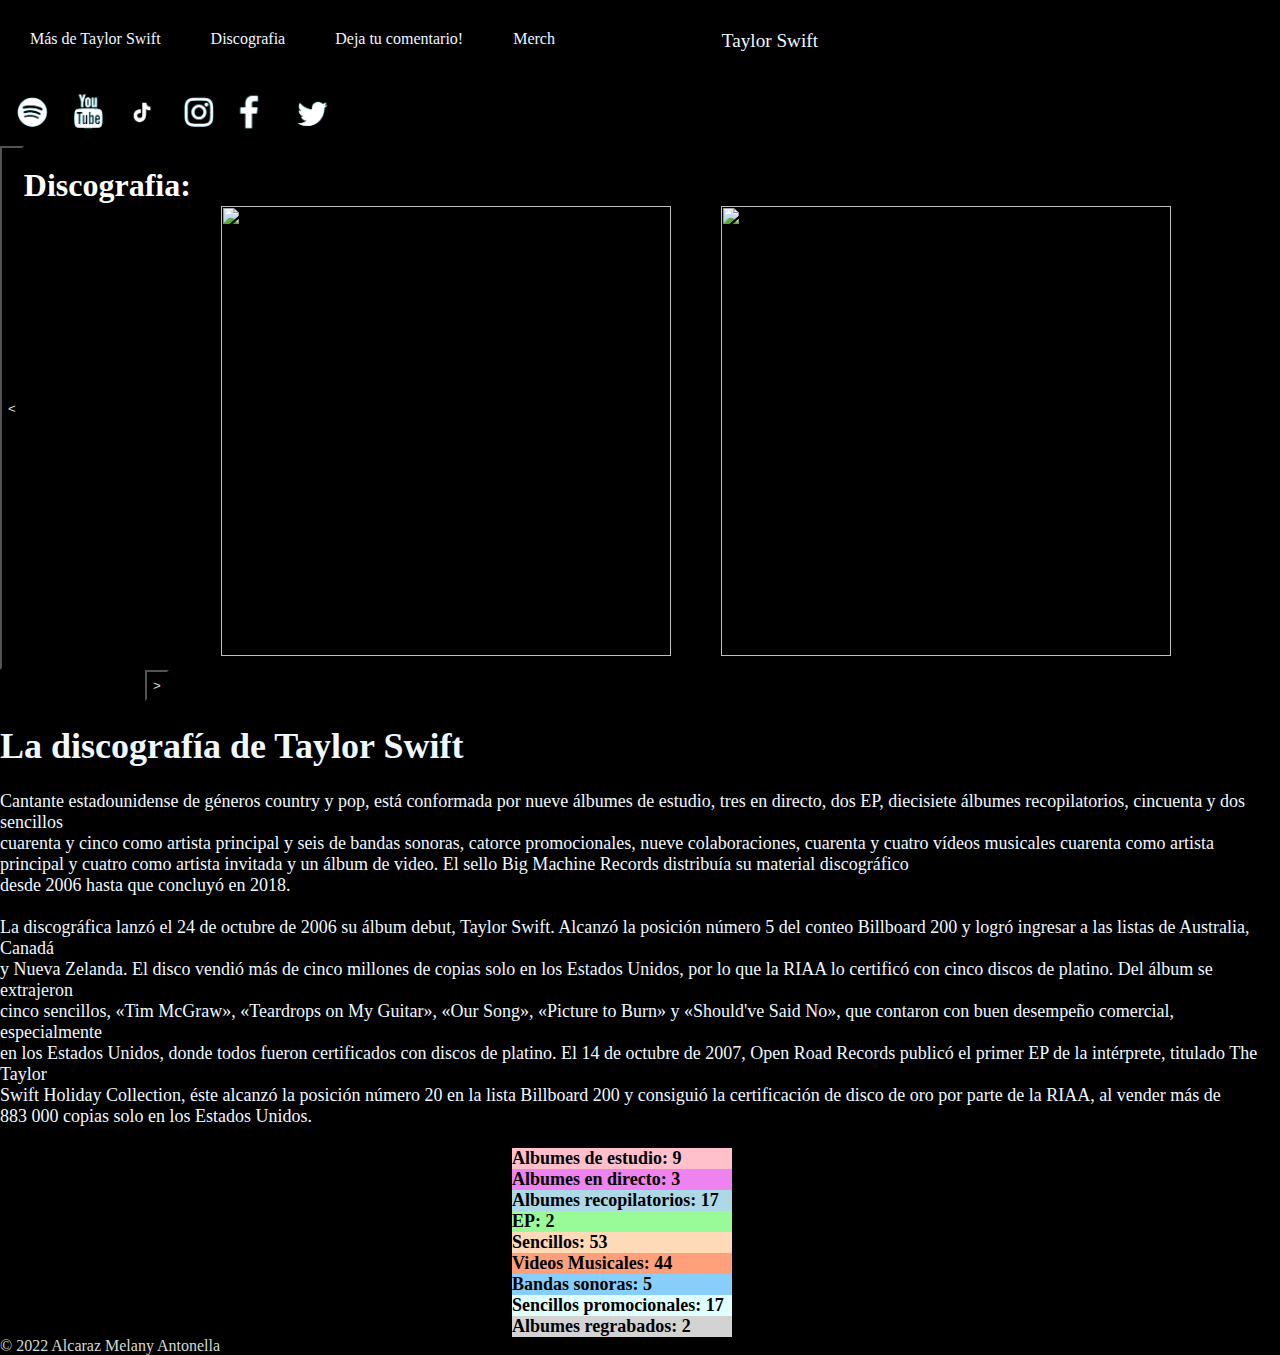
==== paginas/discografia.html @ 2b184917 "cambios" ====
<!DOCTYPE html>
 <html>
    <head>
        <meta charset="utf-8">
        <link rel="stylesheet" type="text/css" href="../CSS.css">
        <title>Taylor Swift</title>  
        <script type="text/JavaScript" src="../funciones.js"></script>
     </head>
     
     <header>
        <div id="Menu"> 
            <a href="../paginas/biblografia.html"> 
                Más de Taylor Swift
            </a> </div>

         <div id="Menu"> 
            <a href="../paginas/discografia.html"> 
            Discografia
            </a></div>

        <a href="../paginas/formulario.html" >
        <div id="Menu"> Deja tu comentario! </div> </a>

         <a href="https://store.taylorswift.com/?utm_campaign=nav&utm_medium=referral&utm_source=taylorswift.com" target="_blank">
         <div id="Menu"> Merch </div> </a>

         <div id="nmbPrincipal">
            <a href="../index.html">  
             Taylor Swift
            </a></div>
         <div id="imagenes">
            <a href="https://open.spotify.com/artist/06HL4z0CvFAxyc27GXpf02" target="_blank">
                <img src="../imagenes/spotifylogo.png" height="50" > 
            </a>
            <a href="https://www.youtube.com/c/TaylorSwift/videos" target="_blank">
                <img src="../imagenes/ytlogo.png" height="50"> 
            </a>  
            <a href="https://www.tiktok.com/@taylorswift?lang=es" target="_blank">
                <img src="../imagenes/tiktoklogo.png" height="50"> 
            </a>
            <a href="https://www.instagram.com/taylorswift/" target="_blank">
                <img src="../imagenes/iglogo.png" height="50"> 
            </a>
            <a href="https://es-la.facebook.com/TaylorSwift" target="_blank">
                <img src="../imagenes/facelogo1.png" height="50"> 
            </a>
            <a href="https://twitter.com/taylorswift13" target="_blank">
                <img src="../imagenes/twlogo.png" height="50"> 
            </a>
        </div>
    </header>
 <body>
    <div class="albumes">
            
        <input type="button" value="<" id="anterior" onclick="anterior()">
        <h1> Discografia:</h1> <br> <br>
        <div  width="450" height="450">
           <img src="/Programacion web/Alcaraz Melany Proyecto Integrador/imagenes/evermore.webp" id="a-1"   width="450" height="450"> 
        </div>
        
     
        <div  width="450" height="450"> 
            <img src="/Programacion web/Alcaraz Melany Proyecto Integrador/imagenes/evermoreback.webp" id="al2"  width="450" height="450" >
        </div>

        <input type="button" value=">" id="siguiente" onclick="siguiente()">
   </div> 
     <div class="cuerpo"> 

        <h1>La discografía de Taylor Swift</h1> Cantante estadounidense de géneros country y pop, está conformada por nueve álbumes de estudio,  
        tres en directo, dos EP, diecisiete álbumes recopilatorios,  
        cincuenta y dos sencillos <br> cuarenta y cinco como artista  principal y seis de bandas sonoras, catorce promocionales, nueve colaboraciones, cuarenta y cuatro vídeos musicales cuarenta como artista  <br>
         principal y cuatro como  artista invitada y un álbum de video. El sello Big Machine Records distribuía su material discográfico <br>
          desde 2006 hasta que concluyó en 2018.
          <br><br>

        La discográfica lanzó el 24 de octubre de 2006 su álbum debut, Taylor Swift.​ Alcanzó la posición número 5 del conteo Billboard 200
         y logró ingresar a las listas de Australia, Canadá <br> y Nueva Zelanda.​  El disco vendió más de cinco millones de copias solo en los
          Estados Unidos, por lo que la RIAA lo certificó con cinco discos de platino. Del álbum se extrajeron  <br>
          cinco sencillos, «Tim McGraw»,
           «Teardrops on My Guitar», «Our Song», «Picture to Burn» y «Should've Said No», que contaron con buen desempeño comercial, 
           especialmente <br>
            en los Estados Unidos, donde todos fueron certificados con discos de platino. El 14 de octubre de 2007, Open Road
            Records publicó el primer EP de la intérprete, titulado The Taylor  <br>
            Swift Holiday Collection, éste alcanzó la posición número 20 en
             la lista Billboard 200 y consiguió la certificación de disco de oro por parte de la RIAA, al vender más de <br> 883 000 copias solo en
              los Estados Unidos.
              <br> <br>
        <div class="estadisticas">

            <div id="albumes1">  <b>Albumes de estudio: 9 </b></div>
            <div id="albumes2"> <b>Albumes en directo: 3</b> </div>
            <div id="albumes3"> <b> Albumes recopilatorios: 17</b></div>
            <div id="albumes4"> <b>EP: 2</b> </div>
            <div id="albumes5">  <b>Sencillos: 53</b> </div>
            <div id="albumes6">  <b>Videos Musicales: 44</b> </div>
            <div id="albumes7"> <b>Bandas sonoras: 5</b>  </div>
            <div id="albumes8"> <b>Sencillos promocionales: 17 </b> </div>
            <div id="albumes9"> <b>Albumes regrabados: 2</b>  </div>

        </div>
    </div>
    <footer>
        © 2022 Alcaraz Melany Antonella
    </footer> 
 </body>
 
 </html>
---- CSS.css ----
body{
    padding: 0px;
    margin: 0px;
    background-color: black;
   
    
}
/* ---------------------------------------Header-------------------------------------------------- */
header{
    border: 5px solid black;
    background-color: black;
    display:flex;
    flex-direction: row;
    flex-wrap: wrap;
    height: auto;
    text-align: center;
    color: #d4dbd2;
   }
 #bDiscos, #tsbiblo{
    background-color: transparent;
    color: aliceblue;
    font-family: 'Lucida Grande';
    font-size: large;
}
header, a:visited{
    color:aliceblue;
    text-decoration: none;
    text-decoration-line: none;
}
header, a:link{
    color:aliceblue;
    text-decoration: none;
    text-decoration-line: none;
}

  #imagenes{
      margin-top: 10px;
      justify-content: space-between;
  }
  /* ---------------------------------------Footer-------------------------------------------------- */
 footer{
    background-color: black;
    display: flex;
    flex-direction: row;
    flex-wrap: wrap;
    justify-content: left;
    text-align: center;
    color: #d4dbd2;
 }
#Menu{
    border: 5px solid black;
    margin: 10px;
    padding: 10px;
    background-color: black;
}
    #Menu:any-link{
        color: #d4dbd2;
    }
    #nmbPrincipal{
        border: 5px solid black;
        margin: 10px;
        padding: 10px;
        background-color: black;
        width: 330px;
        text-align: center;
        font-size:larger;
        font-family:  'Lucida Grande';
    }
    /* ---------------------------------------Imagen principal-------------------------------------------------- */
.principal{
      background-image: url("./imagenes/fondodiv1.jpg"); 
     background-repeat:no-repeat;
     background-size:cover; 
     display: flex;
     flex-direction: row;
     flex-wrap: wrap;
     width:100%;
     height:630px;
     
} 
     #phijo{
        background-image: url("./imagenes/albumcover1.jpg")  ; 
        background-size:cover;
        width:300px;
        height:300px;
        float: center;
        margin-top: 90px;
        margin-left: 100px;
        padding: 40px;
        
    } 
    #phijo:hover{
        background-image: url("./imagenes/albumcontracover.jpg")  ; 
    }
    #phijo2{
        width: 300px;
        height: 300px;
        float: right;
        margin-top: 180px;
        margin-left: 350px;
        font-size: larger;
        font-family:  'Lucida Grande';
        height: fit-content;
        
        background-color: transparent;
     } 
     /* ----------------------------------------Poster-------------------------------------------------- */
     .film{
        background-color: black; 
        
        /*  color: aliceblue; */
         color: black;
         width: 100%;
         height:fit-content;
         display: flex;
        flex-direction: row;
        flex-wrap: wrap;
        
     }
     #poster{
         margin-left: 140px;
         margin-top: 50px;
     }
     #text{
        border: 5px pink dotted;
        margin-left: 150px; 
        margin-top: 100px;
        font-size: larger;
        font-family:  'Lucida Grande';
        height: fit-content;
        padding: 15px;
        background-color: palevioletred;
     }
    
     #carolina{
        width: 100%;
        height: 520px;
        color:  black;
        font-size: xx-large;
        background-color:coral;
        text-align: center;
        padding-top: 25px;
        text-decoration:wavy;
     }
     #c-texto{
        color: crimson;
     }
     

 
    /* ----------------------------------------Formulario-------------------------------------------------- */
.div-form{
    margin: 0px;
    background-color: black;
    width:100%;
    height:700px;
    color: aliceblue;
    
}
    form{
        background-color: palevioletred;
        width: 500px;
        padding: 20px;
        border-radius: 15px;
        margin: auto;
        color: black;
    }
    /* label{
    width: 20px;
    display: inline-block;
    } */
     /* ----------------------------------------Albumes(discografia)-------------------------------------------------- */  
.albumes{
    background-color: black;
    color: white;
    width:100%;
    height:555px;
    display: flex;
    flex-direction: row;
    flex-wrap: wrap;
  }
    #a-1{
      margin-top: 60px;
      margin-left: 30px;
    }
    #al2{
        margin-top: 60px;
        margin-left: 50px;
    }
    #anterior{
        background-color:black ;
        color:#d4dbd2;
        margin-left: 0px;
    }
    #siguiente{
        background-color:black ;
        color:#d4dbd2;
        margin-left:145px; 
      
    }
.cuerpo{
    background-color: black;
    color: aliceblue;
    width: 100%; 
    height:fit-content; 
    font-size: large;
    

}

.estadisticas{
    width: 100%;
  }

    #albumes1{
        margin-left:40%;
        background-color: pink;
        color: black;
        text-decoration: bold;
        width: 220px;
    
    }
    #albumes2{
        margin-left:40%;
        background-color: violet;
        color: black;
        text-decoration: bold;
        width: 220px;
    
    }
    #albumes3{
        margin-left:40%;
        background-color: lightblue;
        color: black;
        text-decoration: bold;
        width: 220px;
    
    }
    #albumes4{
        margin-left:40%;
        background-color: palegreen;
        color: black;
        text-decoration: bold;
        width: 220px;
    
    }
    #albumes5{
        margin-left:40%;
        background-color: peachpuff;
        color: black;
        text-decoration: bold;
        width: 220px;
    
    }
    #albumes6{
        margin-left:40%;
        background-color: lightsalmon;
        color: black;
        text-decoration: bold;
        width: 220px;
    
    }
    #albumes7{
        margin-left:40%;
        background-color: lightskyblue;
        color: black;
        text-decoration: bold;
        width: 220px;
    }
    #albumes8{
        margin-left:40%;
        background-color: lightcyan;
        color: black;
        text-decoration: bold;
        width: 220px;
    
    }
    #albumes9{
        margin-left:40%;
        background-color: lightgray;
        color: black;
        text-decoration: bold;
        width: 220px;
    
    }
     /* ----------------------------------------Imagenes(biblogafia)-------------------------------------------------- */  
     .imagenesTS{
        background-color: black;
        height: 750px;
        width: 50%;
        margin-left:350px; 
        display: flex;
        flex-direction: column;
        overflow: auto;
        
    }
    .imagenesTS img{
        width: 100%;
        height: 100%;
        flex-shrink: 0;
        object-fit: cover;
        position: sticky;
        top: 0;
    }
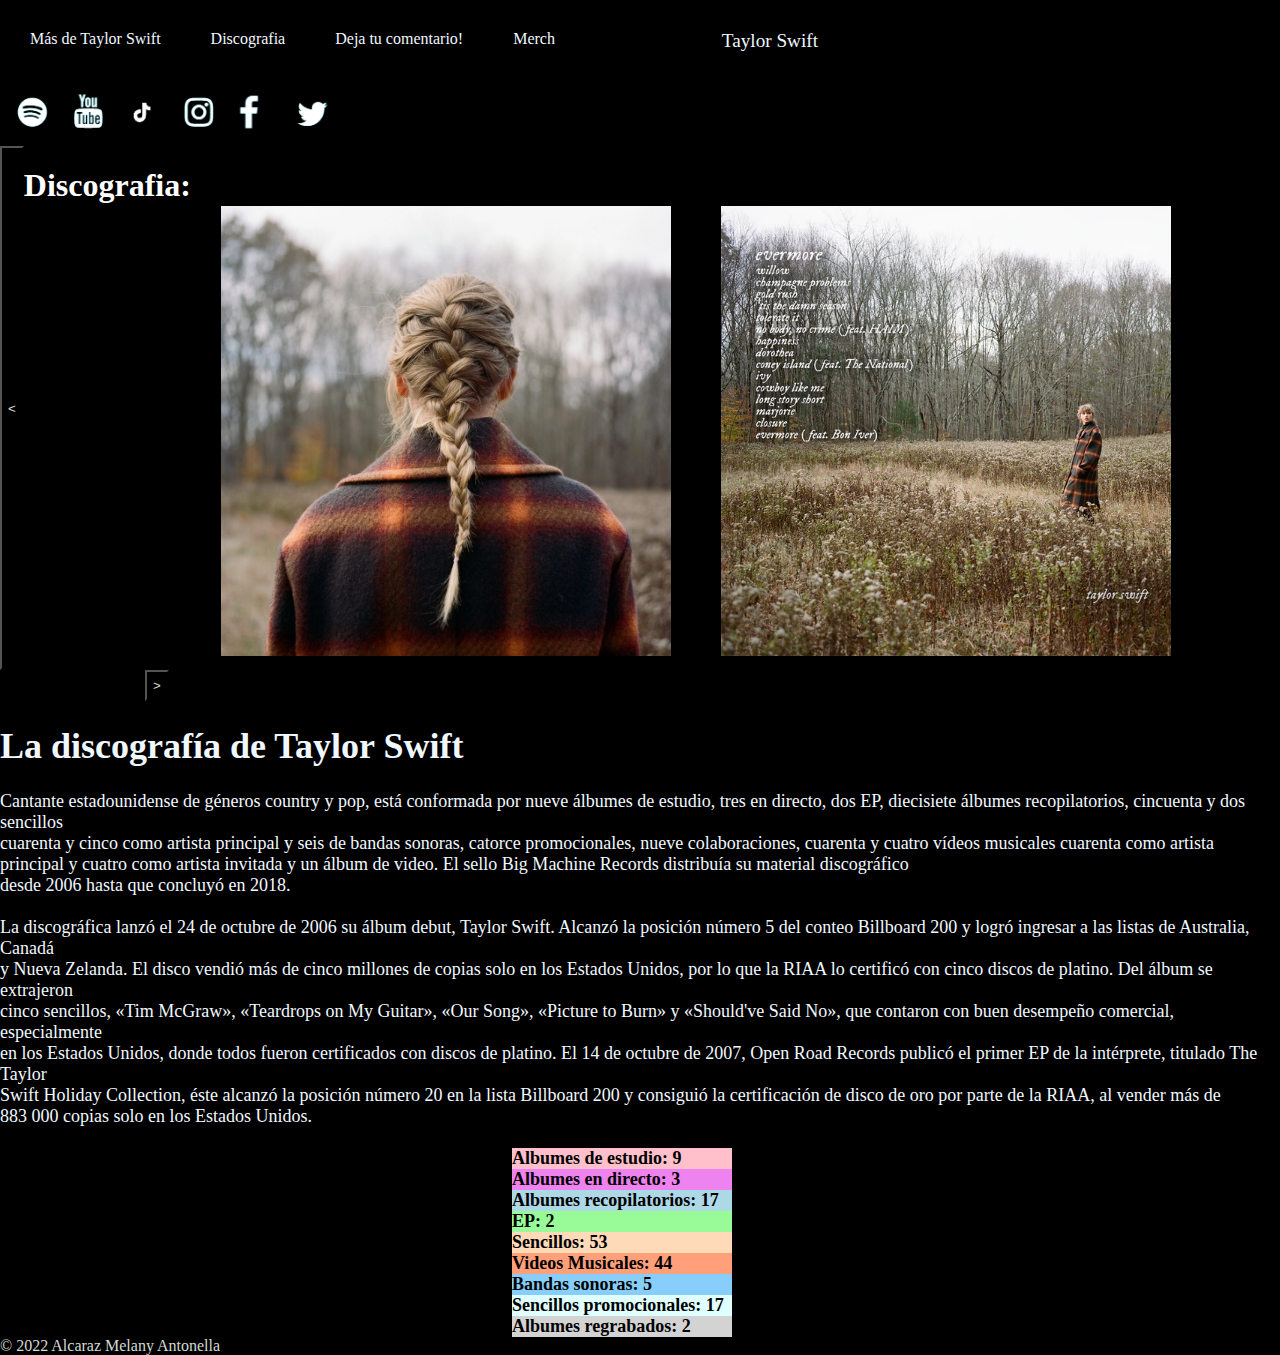
==== commit 90d30877: "cambios en discografia" ====
--- a/paginas/discografia.html
+++ b/paginas/discografia.html
@@ -55,12 +55,12 @@
         <input type="button" value="<" id="anterior" onclick="anterior()">
         <h1> Discografia:</h1> <br> <br>
         <div  width="450" height="450">
-           <img src="/Programacion web/Alcaraz Melany Proyecto Integrador/imagenes/evermore.webp" id="a-1"   width="450" height="450"> 
+           <img src="../imagenes/evermore.webp" id="a-1"   width="450" height="450"> 
         </div>
         
      
         <div  width="450" height="450"> 
-            <img src="/Programacion web/Alcaraz Melany Proyecto Integrador/imagenes/evermoreback.webp" id="al2"  width="450" height="450" >
+            <img src="../imagenes/evermoreback.webp" id="al2"  width="450" height="450" >
         </div>
 
         <input type="button" value=">" id="siguiente" onclick="siguiente()">
